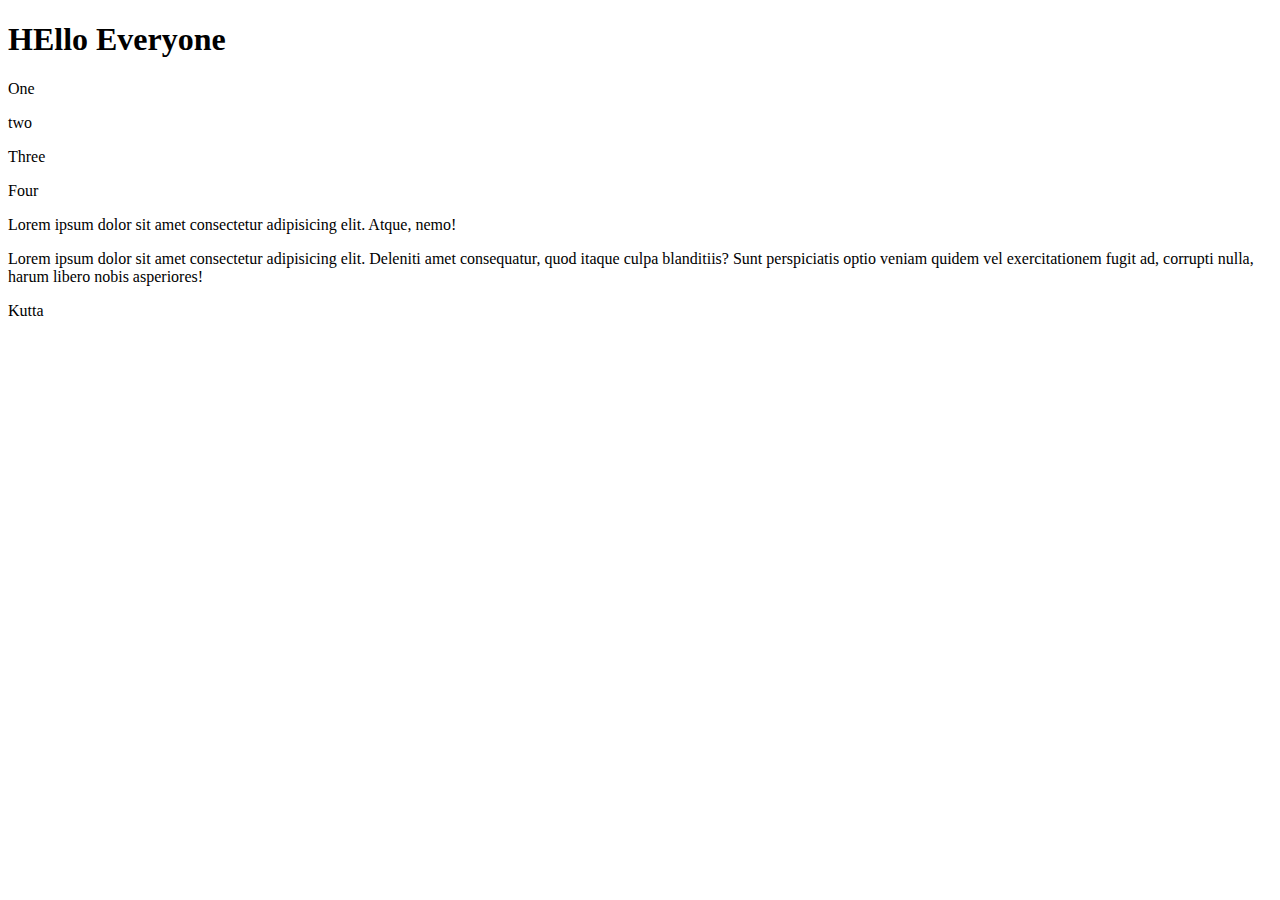
==== index.html @ f7595263 "Added Index" ====
<!DOCTYPE html>
<html lang="en">
<head>
    <meta charset="UTF-8">
    <meta http-equiv="X-UA-Compatible" content="IE=edge">
    <meta name="viewport" content="width=device-width, initial-scale=1.0">
    <title>Document</title>
</head>
<body>
    <h1>HEllo Everyone</h1>
    <div>
        <p>One</p>
        <p>two</p>
        <p>Three</p>
        <p>Four</p>
    </div>
    <div>
        <p>Lorem ipsum dolor sit amet consectetur adipisicing elit. Atque, nemo!</p>
        <p>Lorem ipsum dolor sit amet consectetur adipisicing elit. Deleniti amet consequatur, quod itaque culpa blanditiis? Sunt perspiciatis optio veniam quidem vel exercitationem fugit ad, corrupti nulla, harum libero nobis asperiores!</p>
        <p>Kutta</p>
    </div>
</body>
</html>
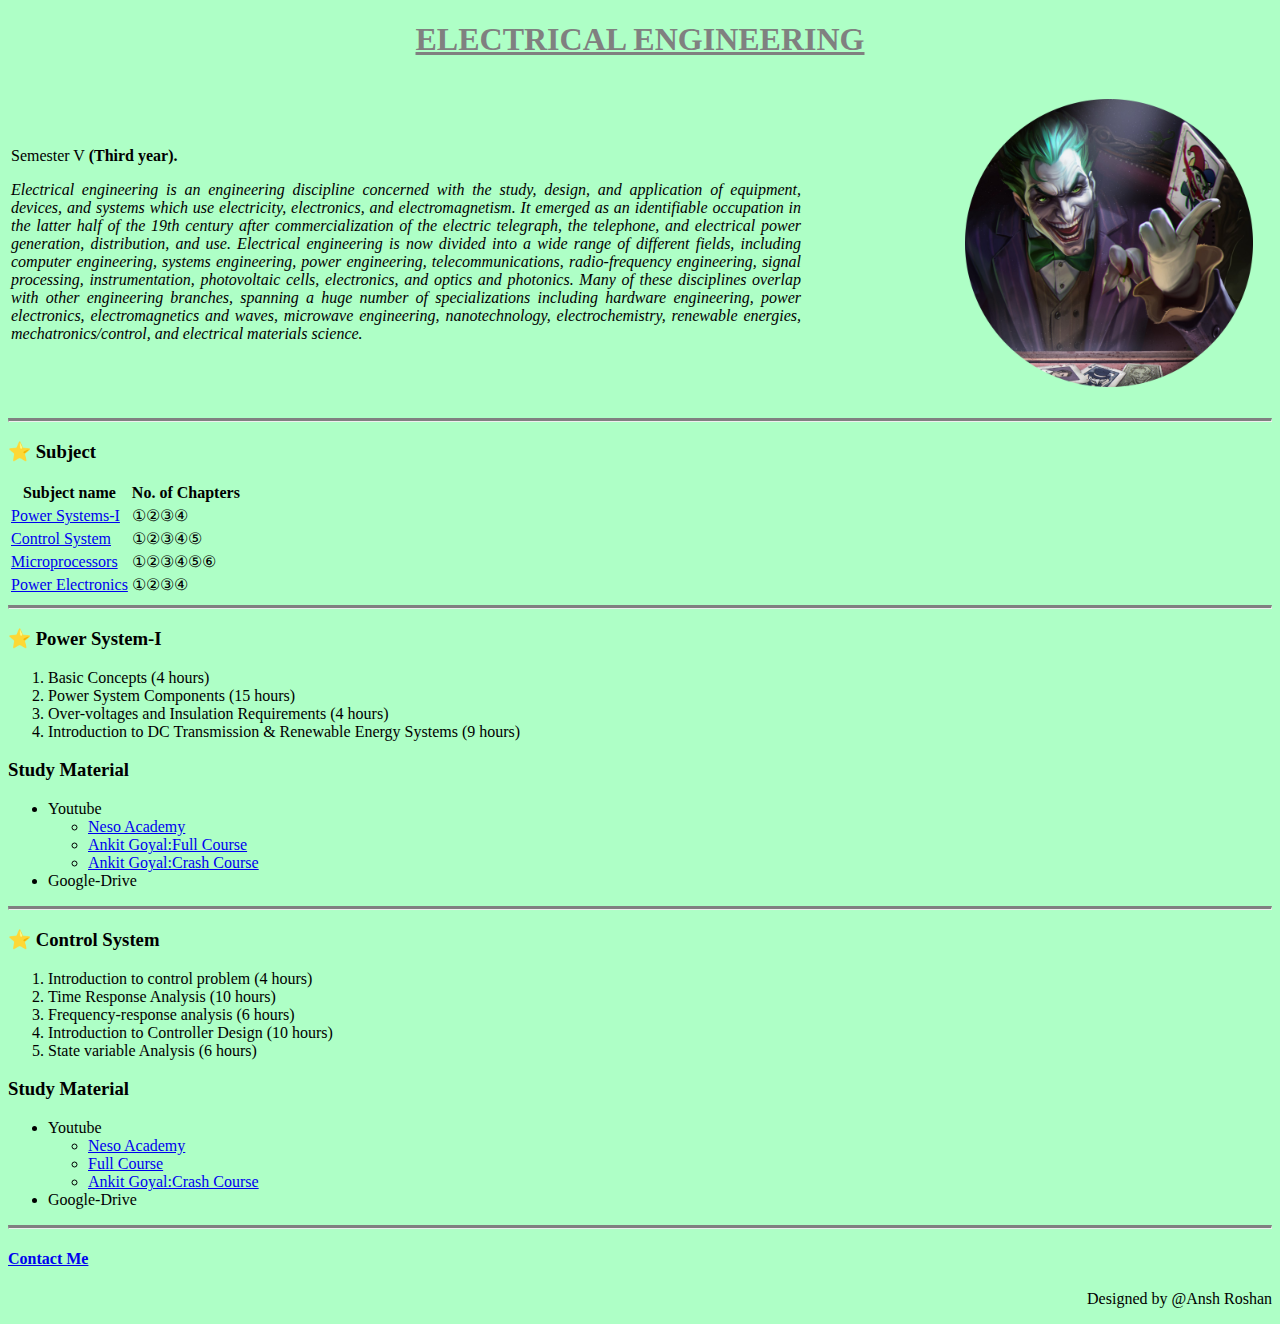
==== commit 4d3f6258: "Created the new Website For Electrical engineering." ====
--- a/index.html
+++ b/index.html
@@ -4,20 +4,110 @@
     <meta charset="UTF-8">
     <meta http-equiv="X-UA-Compatible" content="IE=edge">
     <meta name="viewport" content="width=device-width, initial-scale=1.0">
-    <title>Document</title>
+    <link rel="stylesheet" href="CSS/Style.css">
+    <title>Ansh Roshan</title>
 </head>
 <body>
-    <h1>HEllo Everyone</h1>
+    <h1 class="name">ELECTRICAL ENGINEERING</h1>
+    <table>
+        <tr>
+            <td>
+                <p>
+                    Semester V <strong>(Third year).</strong>
+                </p>
+                <p id="textabout"><em>Electrical engineering is an engineering discipline concerned with the study, design, and application of equipment, devices, and systems which use electricity, electronics, and electromagnetism. It emerged as an identifiable occupation in the latter half of the 19th century after commercialization of the electric telegraph, the telephone, and electrical power generation, distribution, and use. Electrical engineering is now divided into a wide range of different fields, including computer engineering, systems engineering, power engineering, telecommunications, radio-frequency engineering, signal processing, instrumentation, photovoltaic cells, electronics, and optics and photonics. Many of these disciplines overlap with other engineering branches, spanning a huge number of specializations including hardware engineering, power electronics, electromagnetics and waves, microwave engineering, nanotechnology, electrochemistry, renewable energies, mechatronics/control, and electrical materials science.</em></p>
+            </td>
+            <td>
+                <img class="profile-pic" src="Images/profile.png" alt="My profile pic">
+            </td>
+        </tr>
+    </table>
+    <hr >
+    <h3>⭐ Subject</h3>
+    <table id="subject">
+        <thead>
+            <th>Subject name</th>
+            <th>No. of Chapters</th>
+        </thead>
+        <tbody>
+            <tr>
+            <td><a href="#ps1">Power Systems-I</a></td>
+                <td>①②③④</td>
+            </tr>
+            <tr>
+                <td><a href="#cs">Control System</a></td>
+                <td>①②③④⑤</td>
+            </tr>
+            <tr>
+                <td><a href="#mps">Microprocessors</a></td>
+                <td>&#9312&#9313&#9314&#9315&#9316&#9317</td>
+            </tr>
+            <tr>
+                <td><a href="#pe">Power Electronics</a></td>
+                <td>①②③④</td>
+            </tr>
+        </tbody>
+    </table>
+    <hr>
+    <div id="ps1">
+        <h3>⭐ Power System-I </h3>
+        <ol>
+            <li> Basic Concepts (4 hours)</li>
+            <li>Power System Components (15 hours)</li>
+            <li> Over-voltages and Insulation Requirements (4 hours)</li>
+            <li> Introduction to DC Transmission & Renewable Energy Systems (9 hours)</li>
+        </ol>
+        <h3>Study Material</h3>
+        <ul>
+            <li>Youtube</li>
+                <ul>
+                    <li>
+                        <a href="https://www.youtube.com/watch?v=pWd2b-F4STw&list=PLBlnK6fEyqRi17rO6B3_XHtMqAKXQ0Tp4" target="blank">Neso Academy</a>
+                    </li>
+                    <li>
+                        <a href="https://www.youtube.com/watch?v=zeSEFsR-jZA&list=PLe8lX1SLwAPG_ssxiyipma2oHqeusP3co"target="blank">Ankit Goyal:Full Course </a> 
+                    </li>
+                    <li>
+                        <a href="https://www.youtube.com/watch?v=-QBLU4Qw2dU&list=PLs5_Rtf2P2r6OYRAop3T2lf5uOdWjl6EG"target="blank">Ankit Goyal:Crash Course</a>
+                    </li>
+                </ul>
+            <li>Google-Drive</li>
+        </ul>
+    </div>
+    <hr>
+    <div id="cs">
+        <h3>⭐ Control System</h3>
+        <ol>
+            <li>Introduction to control problem (4 hours)</li>
+            <li>Time Response Analysis (10 hours)</li>
+            <li>Frequency-response analysis (6 hours)</li>
+            <li>Introduction to Controller Design (10 hours)</li>
+            <li>State variable Analysis (6 hours)</li>
+        </ol>
+        <h3>Study Material</h3>
+        <ul>
+            <li>Youtube</li>
+                <ul>
+                    <li>
+                        <a href="https://www.youtube.com/watch?v=HcLYoCmWOjI&list=PLBlnK6fEyqRhqzJT87LsdQKYZBC93ezDo" target="blank">Neso Academy</a>
+                    </li>
+                    <li>
+                        <a href="https://www.youtube.com/watch?v=F5HxNSm79mQ&list=PLs5_Rtf2P2r4r0h0VT5gn36f1_PXjok-c"target="blank">Full Course </a> 
+                    </li>
+                    <li>
+                        <a href="https://www.youtube.com/watch?v=tF_LvtXyG_A&list=PLs5_Rtf2P2r6BUBy3yF6Dz9RYMknTKRVR"target="blank">Ankit Goyal:Crash Course</a>
+                    </li>
+                </ul>
+            <li>Google-Drive</li>
+        </ul>
+    </div>
+    <hr>
     <div>
-        <p>One</p>
-        <p>two</p>
-        <p>Three</p>
-        <p>Four</p>
+        <h4><a href="contact.html">Contact Me</a></h4>
     </div>
-    <div>
-        <p>Lorem ipsum dolor sit amet consectetur adipisicing elit. Atque, nemo!</p>
-        <p>Lorem ipsum dolor sit amet consectetur adipisicing elit. Deleniti amet consequatur, quod itaque culpa blanditiis? Sunt perspiciatis optio veniam quidem vel exercitationem fugit ad, corrupti nulla, harum libero nobis asperiores!</p>
-        <p>Kutta</p>
-    </div>
+
 </body>
+<footer>
+    <p>Designed by @Ansh Roshan</p>
+</footer>
 </html>--- a/CSS/Style.css
+++ b/CSS/Style.css
@@ -0,0 +1,30 @@
+body{
+    background-color: rgb(174, 255, 198);    
+    /* background-image:url("../Images/arch.jpg"); */
+    background-size:cover;
+    /* background-attachment: fixed; */
+    /* color: white; */
+}
+
+.name{
+    text-align: center;
+    text-decoration: underline;
+    text-shadow: 3cm;
+    color: grey;
+}
+.profile-pic{
+    height: 18rem;
+    padding: 1rem 1rem 1rem 10rem;
+    align-content: flex-end;
+}
+hr {
+    border-top: 3px grey solid;
+}
+
+footer{
+    text-align: right;
+}
+
+#textabout{
+    text-align: justify;
+}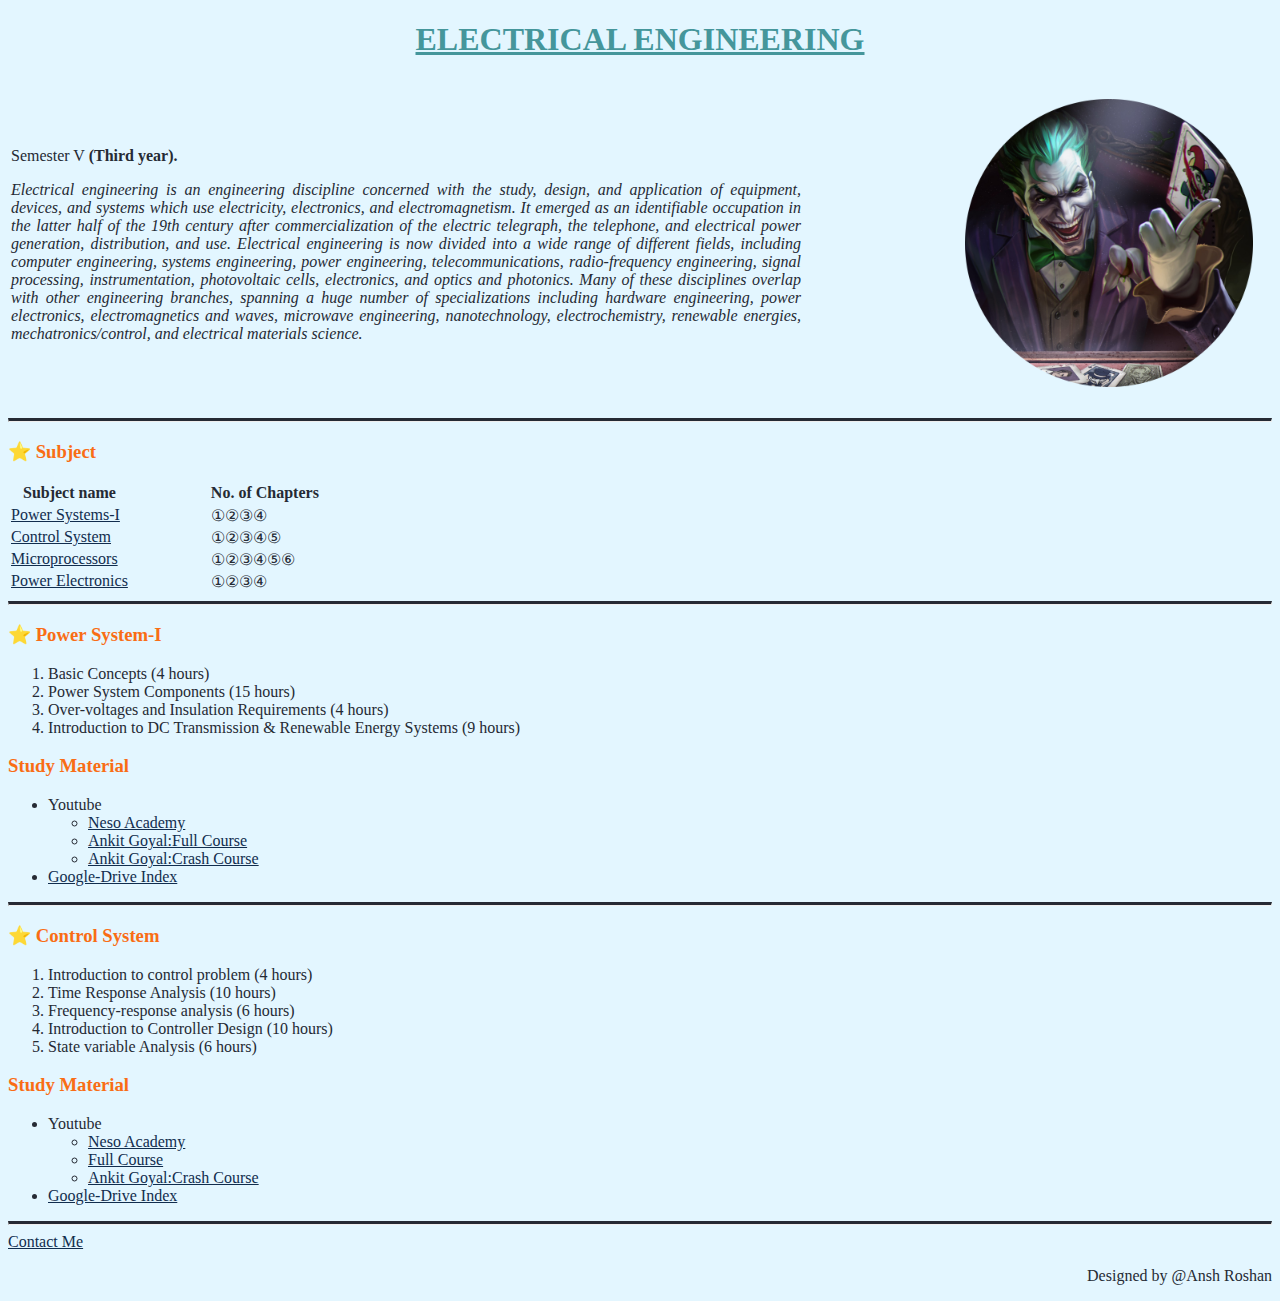
==== commit d7089749: "Added favicon and Finished the site till now." ====
--- a/index.html
+++ b/index.html
@@ -1,113 +1,141 @@
 <!DOCTYPE html>
 <html lang="en">
+
 <head>
     <meta charset="UTF-8">
     <meta http-equiv="X-UA-Compatible" content="IE=edge">
     <meta name="viewport" content="width=device-width, initial-scale=1.0">
     <link rel="stylesheet" href="CSS/Style.css">
+    <link rel="shortcut icon" href="Images/favicon.ico" type="image/x-icon">
     <title>Ansh Roshan</title>
 </head>
+
 <body>
-    <h1 class="name">ELECTRICAL ENGINEERING</h1>
+    <header>
+        <h1 class="name">ELECTRICAL ENGINEERING</h1>
+        <nav>
+
+        </nav>
+    </header>
     <table>
         <tr>
             <td>
                 <p>
                     Semester V <strong>(Third year).</strong>
                 </p>
-                <p id="textabout"><em>Electrical engineering is an engineering discipline concerned with the study, design, and application of equipment, devices, and systems which use electricity, electronics, and electromagnetism. It emerged as an identifiable occupation in the latter half of the 19th century after commercialization of the electric telegraph, the telephone, and electrical power generation, distribution, and use. Electrical engineering is now divided into a wide range of different fields, including computer engineering, systems engineering, power engineering, telecommunications, radio-frequency engineering, signal processing, instrumentation, photovoltaic cells, electronics, and optics and photonics. Many of these disciplines overlap with other engineering branches, spanning a huge number of specializations including hardware engineering, power electronics, electromagnetics and waves, microwave engineering, nanotechnology, electrochemistry, renewable energies, mechatronics/control, and electrical materials science.</em></p>
+                <p id="textabout"><em>Electrical engineering is an engineering discipline concerned with the study,
+                        design, and application of equipment, devices, and systems which use electricity, electronics,
+                        and electromagnetism. It emerged as an identifiable occupation in the latter half of the 19th
+                        century after commercialization of the electric telegraph, the telephone, and electrical power
+                        generation, distribution, and use. Electrical engineering is now divided into a wide range of
+                        different fields, including computer engineering, systems engineering, power engineering,
+                        telecommunications, radio-frequency engineering, signal processing, instrumentation,
+                        photovoltaic cells, electronics, and optics and photonics. Many of these disciplines overlap
+                        with other engineering branches, spanning a huge number of specializations including hardware
+                        engineering, power electronics, electromagnetics and waves, microwave engineering,
+                        nanotechnology, electrochemistry, renewable energies, mechatronics/control, and electrical
+                        materials science.</em></p>
             </td>
             <td>
                 <img class="profile-pic" src="Images/profile.png" alt="My profile pic">
             </td>
         </tr>
     </table>
-    <hr >
-    <h3>⭐ Subject</h3>
-    <table id="subject">
-        <thead>
-            <th>Subject name</th>
-            <th>No. of Chapters</th>
-        </thead>
-        <tbody>
-            <tr>
-            <td><a href="#ps1">Power Systems-I</a></td>
-                <td>①②③④</td>
-            </tr>
-            <tr>
-                <td><a href="#cs">Control System</a></td>
-                <td>①②③④⑤</td>
-            </tr>
-            <tr>
-                <td><a href="#mps">Microprocessors</a></td>
-                <td>&#9312&#9313&#9314&#9315&#9316&#9317</td>
-            </tr>
-            <tr>
-                <td><a href="#pe">Power Electronics</a></td>
-                <td>①②③④</td>
-            </tr>
-        </tbody>
-    </table>
     <hr>
-    <div id="ps1">
-        <h3>⭐ Power System-I </h3>
-        <ol>
-            <li> Basic Concepts (4 hours)</li>
-            <li>Power System Components (15 hours)</li>
-            <li> Over-voltages and Insulation Requirements (4 hours)</li>
-            <li> Introduction to DC Transmission & Renewable Energy Systems (9 hours)</li>
-        </ol>
-        <h3>Study Material</h3>
-        <ul>
-            <li>Youtube</li>
+    <div class="subject">
+        <h3>⭐ Subject</h3>
+        <table>
+            <thead>
+                <th>Subject name</th>
+                <th class="right">No. of Chapters</th>
+            </thead>
+            <tbody>
+                <tr>
+                    <td><a href="#ps1">Power Systems-I</a></td>
+                    <td class="right">①②③④</td>
+                </tr>
+                <tr>
+                    <td><a href="#cs">Control System</a></td>
+                    <td class="right">①②③④⑤</td>
+                </tr>
+                <tr>
+                    <td><a href="#mps">Microprocessors</a></td>
+                    <td class="right">&#9312&#9313&#9314&#9315&#9316&#9317</td>
+                </tr>
+                <tr>
+                    <td><a href="#pe">Power Electronics</a></td>
+                    <td class="right">①②③④</td>
+                </tr>
+            </tbody>
+        </table>
+    </div>
+    <hr>
+    <div class="syllabus1">
+        <div class="psystem" id="#ps1">
+            <h3>⭐ Power System-I </h3>
+            <ol>
+                <li> Basic Concepts (4 hours)</li>
+                <li>Power System Components (15 hours)</li>
+                <li> Over-voltages and Insulation Requirements (4 hours)</li>
+                <li> Introduction to DC Transmission & Renewable Energy Systems (9 hours)</li>
+            </ol>
+            <h3>Study Material</h3>
+            <ul>
+                <li>Youtube</li>
                 <ul>
                     <li>
-                        <a href="https://www.youtube.com/watch?v=pWd2b-F4STw&list=PLBlnK6fEyqRi17rO6B3_XHtMqAKXQ0Tp4" target="blank">Neso Academy</a>
+                        <a href="https://www.youtube.com/watch?v=pWd2b-F4STw&list=PLBlnK6fEyqRi17rO6B3_XHtMqAKXQ0Tp4"
+                            target="blank">Neso Academy</a>
                     </li>
                     <li>
-                        <a href="https://www.youtube.com/watch?v=zeSEFsR-jZA&list=PLe8lX1SLwAPG_ssxiyipma2oHqeusP3co"target="blank">Ankit Goyal:Full Course </a> 
+                        <a href="https://www.youtube.com/watch?v=zeSEFsR-jZA&list=PLe8lX1SLwAPG_ssxiyipma2oHqeusP3co"
+                            target="blank">Ankit Goyal:Full Course </a>
                     </li>
                     <li>
-                        <a href="https://www.youtube.com/watch?v=-QBLU4Qw2dU&list=PLs5_Rtf2P2r6OYRAop3T2lf5uOdWjl6EG"target="blank">Ankit Goyal:Crash Course</a>
+                        <a href="https://www.youtube.com/watch?v=-QBLU4Qw2dU&list=PLs5_Rtf2P2r6OYRAop3T2lf5uOdWjl6EG"
+                            target="blank">Ankit Goyal:Crash Course</a>
                     </li>
                 </ul>
-            <li>Google-Drive</li>
-        </ul>
+                <li><a href="https://electrical.anshace.workers.dev/0:/"> Google-Drive Index</a></li>
+            </ul>
+        </div>
+        <hr>
+        <div class='csystem' id="cs">
+            <h3>⭐ Control System</h3>
+            <ol>
+                <li>Introduction to control problem (4 hours)</li>
+                <li>Time Response Analysis (10 hours)</li>
+                <li>Frequency-response analysis (6 hours)</li>
+                <li>Introduction to Controller Design (10 hours)</li>
+                <li>State variable Analysis (6 hours)</li>
+            </ol>
+            <h3>Study Material</h3>
+            <ul>
+                <li>Youtube</li>
+                <ul>
+                    <li>
+                        <a href="https://www.youtube.com/playlist?list=PLBlnK6fEyqRhqzJT87LsdQKYZBC93ezDo"
+                            target="blank">Neso Academy</a>
+                    </li>
+                    <li>
+                        <a href="https://www.youtube.com/watch?v=F5HxNSm79mQ&list=PLs5_Rtf2P2r4r0h0VT5gn36f1_PXjok-c"
+                            target="blank">Full Course </a>
+                    </li>
+                    <li>
+                        <a href="https://www.youtube.com/watch?v=tF_LvtXyG_A&list=PLs5_Rtf2P2r6BUBy3yF6Dz9RYMknTKRVR"
+                            target="blank">Ankit Goyal:Crash Course</a>
+                    </li>
+                </ul>
+                <li><a href="https://electrical.anshace.workers.dev/1:/"> Google-Drive Index</a></li>
+            </ul>
+        </div>
     </div>
     <hr>
-    <div id="cs">
-        <h3>⭐ Control System</h3>
-        <ol>
-            <li>Introduction to control problem (4 hours)</li>
-            <li>Time Response Analysis (10 hours)</li>
-            <li>Frequency-response analysis (6 hours)</li>
-            <li>Introduction to Controller Design (10 hours)</li>
-            <li>State variable Analysis (6 hours)</li>
-        </ol>
-        <h3>Study Material</h3>
-        <ul>
-            <li>Youtube</li>
-                <ul>
-                    <li>
-                        <a href="https://www.youtube.com/watch?v=HcLYoCmWOjI&list=PLBlnK6fEyqRhqzJT87LsdQKYZBC93ezDo" target="blank">Neso Academy</a>
-                    </li>
-                    <li>
-                        <a href="https://www.youtube.com/watch?v=F5HxNSm79mQ&list=PLs5_Rtf2P2r4r0h0VT5gn36f1_PXjok-c"target="blank">Full Course </a> 
-                    </li>
-                    <li>
-                        <a href="https://www.youtube.com/watch?v=tF_LvtXyG_A&list=PLs5_Rtf2P2r6BUBy3yF6Dz9RYMknTKRVR"target="blank">Ankit Goyal:Crash Course</a>
-                    </li>
-                </ul>
-            <li>Google-Drive</li>
-        </ul>
-    </div>
-    <hr>
-    <div>
-        <h4><a href="contact.html">Contact Me</a></h4>
-    </div>
+    <a href="contact.html" target="_blank">Contact Me</a>
 
 </body>
 <footer>
     <p>Designed by @Ansh Roshan</p>
 </footer>
+
 </html>--- a/CSS/Style.css
+++ b/CSS/Style.css
@@ -1,30 +1,76 @@
-body{
-    background-color: rgb(174, 255, 198);    
-    /* background-image:url("../Images/arch.jpg"); */
-    background-size:cover;
+body {
     /* background-attachment: fixed; */
-    /* color: white; */
+    background-color:#E3F6FF;
+    color: #252A34;
 }
 
-.name{
+.name {
     text-align: center;
     text-decoration: underline;
     text-shadow: 3cm;
-    color: grey;
+    color:#45969b;
 }
-.profile-pic{
+h3{
+    color:#f96d15;
+}
+.profile-pic {
     height: 18rem;
     padding: 1rem 1rem 1rem 10rem;
     align-content: flex-end;
 }
+
 hr {
-    border-top: 3px grey solid;
+    border-top: 3px #252A34 solid;
 }
 
-footer{
+footer {
     text-align: right;
+    
+
 }
 
-#textabout{
+#textabout {
     text-align: justify;
+}
+a{
+    color: #112D4E;
+}
+a[href^='mailto']::before {
+    content: '📧 ';
+}
+
+a[href^='tel']::before {
+    content: '📞 ';
+}
+
+.right{
+    padding:  0px 80px;
+}
+
+
+label.info{
+    display: inline-block;
+    width: 200px;
+    padding: 3px 0px;
+}
+.data{
+    width: 300px;
+    display:inline-block;
+}
+legend{
+    text-align: center;
+}
+fieldset{
+    background-color:#9DF1DF;
+}
+
+.infoleft{
+    display: flex;
+    width: 1000px;
+}
+.complain{
+    margin-top: 0px;
+}
+button{
+    margin: 0px 50%;
 }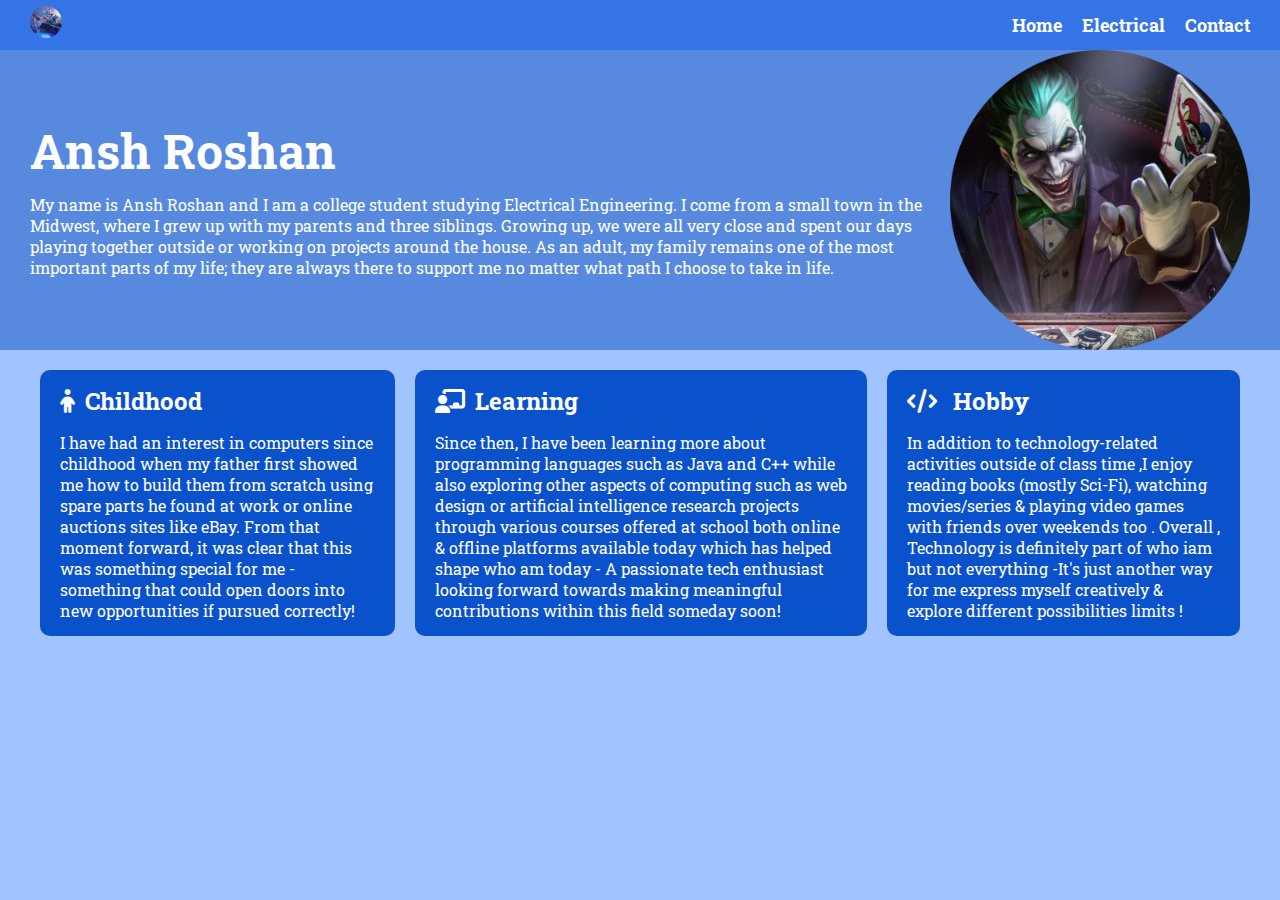
==== commit c2425386: "Reached till the basic of the javasript." ====
--- a/index.html
+++ b/index.html
@@ -2,140 +2,83 @@
 <html lang="en">
 
 <head>
-    <meta charset="UTF-8">
-    <meta http-equiv="X-UA-Compatible" content="IE=edge">
-    <meta name="viewport" content="width=device-width, initial-scale=1.0">
-    <link rel="stylesheet" href="CSS/Style.css">
-    <link rel="shortcut icon" href="Images/favicon.ico" type="image/x-icon">
-    <title>Ansh Roshan</title>
+	<meta charset="UTF-8">
+	<meta http-equiv="X-UA-Compatible" content="IE=edge">
+	<meta name="viewport" content="width=device-width, initial-scale=1.0">
+	<link rel="shortcut icon" href="favicon.ico" type="image/x-icon">
+	<link rel="stylesheet" href="style.css">
+	<link rel="preconnect" href="https://fonts.googleapis.com">
+	<link rel="preconnect" href="https://fonts.gstatic.com" crossorigin>
+	<link href="https://cdnjs.cloudflare.com/ajax/libs/font-awesome/6.2.1/css/all.min.css" rel="stylesheet">
+	<title>profile</title>
 </head>
 
 <body>
-    <header>
-        <h1 class="name">ELECTRICAL ENGINEERING</h1>
-        <nav>
-
-        </nav>
-    </header>
-    <table>
-        <tr>
-            <td>
-                <p>
-                    Semester V <strong>(Third year).</strong>
-                </p>
-                <p id="textabout"><em>Electrical engineering is an engineering discipline concerned with the study,
-                        design, and application of equipment, devices, and systems which use electricity, electronics,
-                        and electromagnetism. It emerged as an identifiable occupation in the latter half of the 19th
-                        century after commercialization of the electric telegraph, the telephone, and electrical power
-                        generation, distribution, and use. Electrical engineering is now divided into a wide range of
-                        different fields, including computer engineering, systems engineering, power engineering,
-                        telecommunications, radio-frequency engineering, signal processing, instrumentation,
-                        photovoltaic cells, electronics, and optics and photonics. Many of these disciplines overlap
-                        with other engineering branches, spanning a huge number of specializations including hardware
-                        engineering, power electronics, electromagnetics and waves, microwave engineering,
-                        nanotechnology, electrochemistry, renewable energies, mechatronics/control, and electrical
-                        materials science.</em></p>
-            </td>
-            <td>
-                <img class="profile-pic" src="Images/profile.png" alt="My profile pic">
-            </td>
-        </tr>
-    </table>
-    <hr>
-    <div class="subject">
-        <h3>⭐ Subject</h3>
-        <table>
-            <thead>
-                <th>Subject name</th>
-                <th class="right">No. of Chapters</th>
-            </thead>
-            <tbody>
-                <tr>
-                    <td><a href="#ps1">Power Systems-I</a></td>
-                    <td class="right">①②③④</td>
-                </tr>
-                <tr>
-                    <td><a href="#cs">Control System</a></td>
-                    <td class="right">①②③④⑤</td>
-                </tr>
-                <tr>
-                    <td><a href="#mps">Microprocessors</a></td>
-                    <td class="right">&#9312&#9313&#9314&#9315&#9316&#9317</td>
-                </tr>
-                <tr>
-                    <td><a href="#pe">Power Electronics</a></td>
-                    <td class="right">①②③④</td>
-                </tr>
-            </tbody>
-        </table>
-    </div>
-    <hr>
-    <div class="syllabus1">
-        <div class="psystem" id="#ps1">
-            <h3>⭐ Power System-I </h3>
-            <ol>
-                <li> Basic Concepts (4 hours)</li>
-                <li>Power System Components (15 hours)</li>
-                <li> Over-voltages and Insulation Requirements (4 hours)</li>
-                <li> Introduction to DC Transmission & Renewable Energy Systems (9 hours)</li>
-            </ol>
-            <h3>Study Material</h3>
-            <ul>
-                <li>Youtube</li>
-                <ul>
-                    <li>
-                        <a href="https://www.youtube.com/watch?v=pWd2b-F4STw&list=PLBlnK6fEyqRi17rO6B3_XHtMqAKXQ0Tp4"
-                            target="blank">Neso Academy</a>
-                    </li>
-                    <li>
-                        <a href="https://www.youtube.com/watch?v=zeSEFsR-jZA&list=PLe8lX1SLwAPG_ssxiyipma2oHqeusP3co"
-                            target="blank">Ankit Goyal:Full Course </a>
-                    </li>
-                    <li>
-                        <a href="https://www.youtube.com/watch?v=-QBLU4Qw2dU&list=PLs5_Rtf2P2r6OYRAop3T2lf5uOdWjl6EG"
-                            target="blank">Ankit Goyal:Crash Course</a>
-                    </li>
-                </ul>
-                <li><a href="https://electrical.anshace.workers.dev/0:/"> Google-Drive Index</a></li>
-            </ul>
-        </div>
-        <hr>
-        <div class='csystem' id="cs">
-            <h3>⭐ Control System</h3>
-            <ol>
-                <li>Introduction to control problem (4 hours)</li>
-                <li>Time Response Analysis (10 hours)</li>
-                <li>Frequency-response analysis (6 hours)</li>
-                <li>Introduction to Controller Design (10 hours)</li>
-                <li>State variable Analysis (6 hours)</li>
-            </ol>
-            <h3>Study Material</h3>
-            <ul>
-                <li>Youtube</li>
-                <ul>
-                    <li>
-                        <a href="https://www.youtube.com/playlist?list=PLBlnK6fEyqRhqzJT87LsdQKYZBC93ezDo"
-                            target="blank">Neso Academy</a>
-                    </li>
-                    <li>
-                        <a href="https://www.youtube.com/watch?v=F5HxNSm79mQ&list=PLs5_Rtf2P2r4r0h0VT5gn36f1_PXjok-c"
-                            target="blank">Full Course </a>
-                    </li>
-                    <li>
-                        <a href="https://www.youtube.com/watch?v=tF_LvtXyG_A&list=PLs5_Rtf2P2r6BUBy3yF6Dz9RYMknTKRVR"
-                            target="blank">Ankit Goyal:Crash Course</a>
-                    </li>
-                </ul>
-                <li><a href="https://electrical.anshace.workers.dev/1:/"> Google-Drive Index</a></li>
-            </ul>
-        </div>
-    </div>
-    <hr>
-    <a href="contact.html" target="_blank">Contact Me</a>
-
+	<nav class="navbar">
+		<div class="container">
+			<div class="logo"><img src="/Images/favicon-32x32.png" alt=""></div>
+			<ul class="nav">
+				<li><a href="#header">Home</a></li>
+				<li><a href="Work/work.html">Electrical</a></li>
+				<li><a href="../contact.html">Contact</a></li>
+			</ul>
+			<div class="hamburger">
+				<span class="bar"></span>
+				<span class="bar"></span>
+				<span class="bar"></span>
+			</div>
+		</div>
+	</nav>
+	<header class="header" id="header">
+		<div class="container">
+			<div>
+				<h1>Ansh Roshan</h1>
+				<p>My name is Ansh Roshan and I am a college student studying Electrical Engineering. I come from a
+					small town in
+					the
+					Midwest, where I grew up with my parents and three siblings. Growing up, we were all very close and
+					spent our days
+					playing together outside or working on projects around the house. As an adult, my family remains one
+					of the most
+					important parts of my life; they are always there to support me no matter what path I choose to take
+					in life.</p>
+				<p>
+				</div>
+				<img src="/Images/profile.png" alt="" width="300px">
+		</div>
+	</header>
+	<section class="big-box">
+		<div class="container">
+			<div class="box">
+				<h2><i class="fa-sharp fa-solid fa-child"></i>Childhood</h2>
+				<p>
+					I have had an interest in computers since childhood when my father first showed me how to build them
+					from
+					scratch using spare parts he found at work or online auctions sites like eBay. From that moment
+					forward, it was clear
+					that this was something special for me -something that could open doors into new opportunities if
+					pursued correctly!
+				</p>
+			</div>
+			<div class="box">
+				<h2><i class="fa-solid fa-chalkboard-user"></i></i>Learning</h2>
+				<p>
+					Since then, I have been learning more about programming languages such as Java and C++ while also
+					exploring other aspects of computing such as web design or artificial intelligence research projects through various
+					courses offered at school both online & offline platforms available today which has helped shape who am
+					today - A passionate tech enthusiast looking forward towards making meaningful contributions within this field
+					someday soon!
+				</p>
+			</div>
+			<div class="box">
+				<h2><i class="fa-solid fa-code"></i> Hobby</h2>
+				<p>
+					In addition to technology-related activities outside of class time ,I enjoy reading books (mostly Sci-Fi), watching movies/series & playing video games with friends over weekends too . Overall , Technology is definitely part of who iam but not everything -It's just another way for me express myself creatively & explore different possibilities limits !
+				</p>
+			</div>
+		</div>
+	</section>
+	<script src="script.js"></script>
 </body>
-<footer>
-    <p>Designed by @Ansh Roshan</p>
-</footer>
 
 </html>--- a/style.css
+++ b/style.css
@@ -0,0 +1,176 @@
+@import url("https://fonts.googleapis.com/css2?family=Kalam&family=Roboto+Slab&display=swap");
+
+*{
+    box-sizing: border-box;
+    margin: 0;
+    padding: 0;
+}
+
+body{
+    font-family: 'Roboto Slab', serif;
+    background-color: #a1c3ff;
+}
+
+h1,h2{
+    margin-bottom: 15px;
+}
+
+.container{
+    /* max-width: 1000; */
+    margin: 0 auto;
+    padding: 0 30px;
+}
+
+.navbar{
+    background: #3474e6;
+    color: #fff;
+    height: 50px;
+}
+
+ul{
+    list-style: none;
+}
+
+.navbar .logo{
+    font-size: x-large;
+    font-weight: bold;
+}
+
+.navbar .container{
+    display: flex;
+    justify-content: space-between;
+    align-items: center;
+    height: 100%;
+    width: 100%;
+    /* navbar height is 60px and 100% of it. */
+}
+
+.navbar a{
+    color: #fff;
+    text-decoration: none;
+    font-size: 18px;
+    font-weight: bold;
+    transition: 0.9s ease;
+}
+
+.navbar a:hover{
+    color: rgb(12, 250, 24);
+}
+
+.navbar ul{
+    display: flex;
+}
+
+.navbar li{
+    margin-left: 20px;
+
+}
+
+.hamburger{
+    display: none;
+    cursor: pointer;
+}
+
+.bar{
+    display: block;
+    width: 25px;
+    height: 5px;
+    margin: 5px auto;
+    -webkit-transition: all 0.3s ease-in-out;
+    transition: all 0.3s ease-in-out;
+    background-color: #fff;
+    border-radius: 5px;
+}
+
+.header{
+    background-color: #0049b875;
+    color: #fff;
+    /* min-height: 400px; */
+}
+
+.header h1{
+    font-size: 3rem;
+    font-weight: bold;
+    line-height: 1.2;
+}
+
+.header .container{
+    display: flex;
+    align-items: center;
+    justify-content:space-between;
+
+}
+
+.big-box .container{
+    display: flex;
+    justify-content: space-between;
+}
+
+.box{
+    background-color: #0a51cc;
+    color: #fff;
+    margin: 20px 10px;
+    border-radius: 10px;
+    padding: 15px 20px;
+}
+
+.box i{
+    margin-right: 10px;
+}
+
+@media (max-width:768px) {
+    .header .container{
+        flex-direction: column;
+        padding-top: 20px;
+        text-align: justify;
+    }
+
+    .big-box .container{
+        flex-direction: column;
+        /* display: block; */
+        text-align: center;
+    }
+
+    .navbar .nav {
+        flex-direction: column;
+        position: fixed;
+        left: -100%;
+        top: 50px;
+        gap: 0p;
+        text-align: center;
+        width: 100%;
+        transition: 0.5s;
+        background-color: #3474e6;
+
+    }
+
+    .navbar .nav.active{
+        left: 0;
+    }
+
+    .navbar.active{
+        width: 100%;
+        position: fixed ;
+    }
+
+
+    .navbar a{
+        margin: 20px 0px;
+    }
+
+    .hamburger{
+        display: block;
+    }
+
+    .hamburger.active .bar:nth-child(2){
+        opacity: 0;
+    }
+
+    .hamburger.active .bar:nth-child(1){
+        transform: translateY(10px) rotate(45deg);
+    }
+    .hamburger.active .bar:nth-child(3){
+        transform: translateY(-10px) rotate(-45deg);
+    }
+
+}